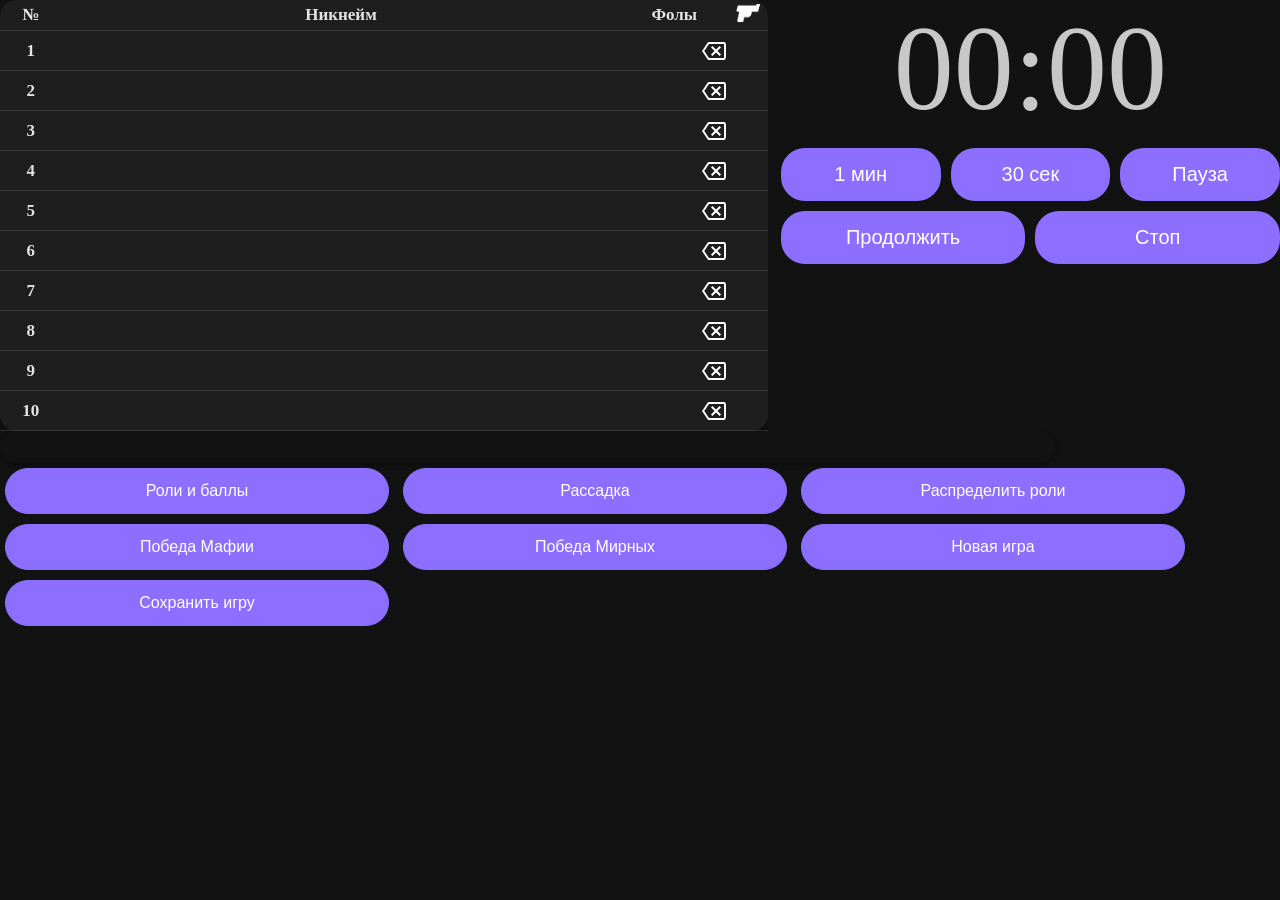
==== index.html @ db452f85 "Update index.html" ====
<!DOCTYPE html>
<html lang="ru">
<head>
	<meta charset="UTF-8">
	<meta name="viewport" content="width=device-width, initial-scale=1.0">
	<title>Mafia Game</title>
	<link rel="stylesheet" href="css/mafia.css">
	<link rel="stylesheet" href="css/styles.css">
	<script src="https://code.jquery.com/jquery-3.6.0.min.js"></script>
	<script src="js/jquery-ui.js"></script>
	<script src="js/drupal.js"></script>
	<script src="js/table.js"></script>
	<script src="js/players.js"></script>
	<script src="js/timer.js"></script>
	<script src="js/game.js"></script>
	<script src="js/body.js"></script>
	<link rel="manifest" href="/manifest.json">
	<meta http-equiv="Content-Type" content="text/html; charset=utf-8">
	<meta name="theme-color" content="#000000">
	<link rel="apple-touch-icon" href="/images/icon/apple-touch-icon.png">
	<link rel="android-chrome-192x192" href="/images/icon/android-chrome-192x192.png">
	<script src="https://telegram.org/js/telegram-web-app.js"></script>
	<script>
		$(document).ready(function() {
			const tg = window.Telegram.WebApp;
			if (tg) {
				tg.ready();
				tg.MainButton.text = "Начать игру";
				tg.MainButton.show();
				tg.MainButton.onClick(function() {
					alert('Telegram MainButton clicked!');
				});
			}
		});
	</script>
</head>
<body>
<div class="timer-container">
	<div id="timer-display" class="timer-display">00:00</div>
	<div class="timer-controls">
		<button class="material-button large-button" onclick="startTimer(60)">1 мин</button>
		<button class="material-button large-button" onclick="startTimer(30)">30 сек</button>
		<button class="material-button large-button" onclick="pauseTimer()">Пауза</button>
		<button class="material-button large-button" onclick="resumeTimer()">Продолжить</button>
		<button class="material-button large-button" onclick="stopTimer()">Стоп</button>
	</div>
</div>
<div class="main-game-table-wrapper table-wrapper">
</div>
<script>jQuery(function () {
	const nicknames = [
		"AMOR", "Asia", "Alien", "Alinellas", "Animag", "Bittir", "Black", "Black Jack", "DULASHA", "Dill",
		"Dizi", "Dushman", "EL", "Fox", "Gremlin", "Geralt", "Gestalter", "Hisoka", "Ivory", "Kai",
		"LIRICA", "Miamore", "Mulan", "Neo", "ProDoc", "Shinobi", "Soza", "Saul Goodman", "Scorpion",
		"TONI MONTANA", "Tam", "ZONDR", "evil", "finnick", "Йору", "Адвокат", "Альтман", "Альфа", "Асур",
		"Бес", "Биполярка", "Булочка", "Валькирия", "Великая", "228Данте69", "Даня", "Дита", "Добрый",
		"Дэва", "Ева", "Завклубом", "Зайка", "Зара", "Знаток", "Зёма", "Кари", "Кир", "Кира", "Кобра",
		"Кову", "Копибара", "Коссмос", "Красавчик", "Лазер", "Лестер", "Лимонная долька", "Белый склон",
		"Луи", "Мрак", "Маркетолог", "Марсело", "Мау", "Мафия", "Минахор", "Нафиля", "Окси", "Пантера",
		"Паранойя", "Подкова", "Подсолнух", "Психолог", "Рокфор", "Руди", "Скорпион", "Саид", "Саймон",
		"Салливан", "Сатору", "Светлячек", "Сирена", "Смурфик", "Статистика", "Темир", "Типсон",
		"Томас Шелби", "Учитель", "Феникс", "Физик", "Фил", "Хейтер", "Штиль", "Элис"
	];

	jQuery(".user_entity_acp").autocomplete({
		source: nicknames
	});
});</script>
<div class="vote-wrapper">
	<div class="vote-table-wrapper">
		<table class="vote-table" cellspacing="5">
			<tbody>
			<tr id="vt_0" class="voute_line" data-act="0" data-line="0">
				<td id="vv_0" class="voute_p" data-delta="0"></td>
				<td class="vote_butt" data-line="0" data-pos="0">1</td>
				<td class="vote_butt" data-line="0" data-pos="1">2</td>
				<td class="vote_butt" data-line="0" data-pos="2">3</td>
				<td class="vote_butt" data-line="0" data-pos="3">4</td>
				<td class="vote_butt" data-line="0" data-pos="4">5</td>
				<td class="vote_butt" data-line="0" data-pos="5">6+</td>
			</tr>
			<tr id="vt_1" class="voute_line" data-act="0" data-line="1">
				<td id="vv_1" class="voute_p" data-delta="1"></td>
				<td class="vote_butt" data-line="1" data-pos="0">1</td>
				<td class="vote_butt" data-line="1" data-pos="1">2</td>
				<td class="vote_butt" data-line="1" data-pos="2">3</td>
				<td class="vote_butt" data-line="1" data-pos="3">4</td>
				<td class="vote_butt" data-line="1" data-pos="4">5</td>
				<td class="vote_butt" data-line="1" data-pos="5">6+</td>
			</tr>
			<tr id="vt_2" class="voute_line" data-act="0" data-line="2">
				<td id="vv_2" class="voute_p" data-delta="2"></td>
				<td class="vote_butt" data-line="2" data-pos="0">1</td>
				<td class="vote_butt" data-line="2" data-pos="1">2</td>
				<td class="vote_butt" data-line="2" data-pos="2">3</td>
				<td class="vote_butt" data-line="2" data-pos="3">4</td>
				<td class="vote_butt" data-line="2" data-pos="4">5</td>
				<td class="vote_butt" data-line="2" data-pos="5">6+</td>
			</tr>
			<tr id="vt_3" class="voute_line" data-act="0" data-line="3">
				<td id="vv_3" class="voute_p" data-delta="3"></td>
				<td class="vote_butt" data-line="3" data-pos="0">1</td>
				<td class="vote_butt" data-line="3" data-pos="1">2</td>
				<td class="vote_butt" data-line="3" data-pos="2">3</td>
				<td class="vote_butt" data-line="3" data-pos="3">4</td>
				<td class="vote_butt" data-line="3" data-pos="4">5</td>
				<td class="vote_butt" data-line="3" data-pos="5">6+</td>
			</tr>
			<tr id="vt_4" class="voute_line" data-act="0" data-line="4">
				<td id="vv_4" class="voute_p" data-delta="4"></td>
				<td class="vote_butt" data-line="4" data-pos="0">1</td>
				<td class="vote_butt" data-line="4" data-pos="1">2</td>
				<td class="vote_butt" data-line="4" data-pos="2">3</td>
				<td class="vote_butt" data-line="4" data-pos="3">4</td>
				<td class="vote_butt" data-line="4" data-pos="4">5</td>
				<td class="vote_butt" data-line="4" data-pos="5">6+</td>
			</tr>
			<tr id="vt_5" class="voute_line" data-act="0" data-line="5">
				<td id="vv_5" class="voute_p" data-delta="5"></td>
				<td class="vote_butt" data-line="5" data-pos="0">1</td>
				<td class="vote_butt" data-line="5" data-pos="1">2</td>
				<td class="vote_butt" data-line="5" data-pos="2">3</td>
				<td class="vote_butt" data-line="5" data-pos="3">4</td>
				<td class="vote_butt" data-line="5" data-pos="4">5</td>
				<td class="vote_butt" data-line="5" data-pos="5">6+</td>
			</tr>
			<tr id="vt_6" class="voute_line" data-act="0" data-line="6">
				<td id="vv_6" class="voute_p" data-delta="6"></td>
				<td class="vote_butt" data-line="6" data-pos="0">1</td>
				<td class="vote_butt" data-line="6" data-pos="1">2</td>
				<td class="vote_butt" data-line="6" data-pos="2">3</td>
				<td class="vote_butt" data-line="6" data-pos="3">4</td>
				<td class="vote_butt" data-line="6" data-pos="4">5</td>
				<td class="vote_butt" data-line="6" data-pos="5">6+</td>
			</tr>
			<tr id="vt_7" class="voute_line" data-act="0" data-line="7">
				<td id="vv_7" class="voute_p" data-delta="7"></td>
				<td class="vote_butt" data-line="7" data-pos="0">1</td>
				<td class="vote_butt" data-line="7" data-pos="1">2</td>
				<td class="vote_butt" data-line="7" data-pos="2">3</td>
				<td class="vote_butt" data-line="7" data-pos="3">4</td>
				<td class="vote_butt" data-line="7" data-pos="4">5</td>
				<td class="vote_butt" data-line="7" data-pos="5">6+</td>
			</tr>
			<tr id="vt_8" class="voute_line" data-act="0" data-line="8">
				<td id="vv_8" class="voute_p" data-delta="8"></td>
				<td class="vote_butt" data-line="8" data-pos="0">1</td>
				<td class="vote_butt" data-line="8" data-pos="1">2</td>
				<td class="vote_butt" data-line="8" data-pos="2">3</td>
				<td class="vote_butt" data-line="8" data-pos="3">4</td>
				<td class="vote_butt" data-line="8" data-pos="4">5</td>
				<td class="vote_butt" data-line="8" data-pos="5">6+</td>
			</tr>
			<tr id="vt_9" class="voute_line" data-act="0" data-line="9">
				<td id="vv_9" class="voute_p" data-delta="9"></td>
				<td class="vote_butt" data-line="9" data-pos="0">1</td>
				<td class="vote_butt" data-line="9" data-pos="1">2</td>
				<td class="vote_butt" data-line="9" data-pos="2">3</td>
				<td class="vote_butt" data-line="9" data-pos="3">4</td>
				<td class="vote_butt" data-line="9" data-pos="4">5</td>
				<td class="vote_butt" data-line="9" data-pos="5">6+</td>
			</tr>
			<tr id="save_day">
				<td class="voute_line" colspan="7">Сохранить день</td>
			</tr>
			</tbody>
		</table>
	</div>
</div>
<div id="vote_res" data-line="0">
	<div id="vr_l0" data-day="0" style="display:none;" class="vote_day"></div>
</div>
<div class="menu-content" id="menuContent">
	<button class="menu-cont-button" id="settingsToggle">Роли и баллы</button>
	<button class="menu-cont-button" id="shuffleButton">Рассадка</button>
	<button class="menu-cont-button" id="distributeButton">Распределить роли</button>
	<button type="button" class="menu-cont-button" id="mafia">Победа Мафии</button>
	<button type="button" class="menu-cont-button" id="citizens">Победа Мирных</button>
	<button class="menu-cont-button" id="resetAllForms">Новая игра</button>
	<button class="menu-cont-button" id="saveGameButton">Сохранить игру</button>
</div>
<div id="selection-modal" class="modal">
	<div class="modal-content">
		<h2>Введите лучший ход</h2>
		<div class="player-buttons">
			<button class="player-button" data-player="1">1</button>
			<button class="player-button" data-player="2">2</button>
			<button class="player-button" data-player="3">3</button>
			<button class="player-button" data-player="4">4</button>
			<button class="player-button" data-player="5">5</button>
			<button class="player-button" data-player="6">6</button>
			<button class="player-button" data-player="7">7</button>
			<button class="player-button" data-player="8">8</button>
			<button class="player-button" data-player="9">9</button>
			<button class="player-button" data-player="10">10</button>
		</div>
		<button id="save-selection" class="settings-toggle-button">Принять ЛХ</button>
		<div class="error-message" style="display: none;">Нельзя выбрать более трех кандидатов!</div>
	</div>
</div>
<script>
	// Переменная для хранения победителя
	let winner = ''; // По умолчанию победитель не выбран

	// Обработчик для кнопки "Победа Мафии"
	document.getElementById('mafia').addEventListener('click', function() {
		winner = 'm'; // Устанавливаем победителя — мафия
	});

	// Обработчик для кнопки "Победа Мирных"
	document.getElementById('citizens').addEventListener('click', function() {
		winner = 'c'; // Устанавливаем победителя — мирные
	});

	// Обработчик для кнопки "Сохранить игру"
	document.getElementById('saveGameButton').addEventListener('click', function() {
		// Создаем контейнер для вывода результатов
		const resultContainer = document.createElement('div');
		resultContainer.id = 'gameResult';
		resultContainer.style.marginTop = '20px';
		resultContainer.style.padding = '10px';
		resultContainer.style.backgroundColor = 'rgba(249,249,249,0)';
		resultContainer.style.border = '1px solid #ccc';

		// Заголовок результата
		const resultHeader = document.createElement('h3');
		resultHeader.textContent = 'Результат игры:';
		resultContainer.appendChild(resultHeader);

		// Получаем никнейм пользователя, запустившего приложение
		const tg = window.Telegram.WebApp;
		const userNickname = tg.initDataUnsafe.user?.username || 'Неизвестный пользователь';

		// Получаем текущую дату и время
		const now = new Date();
		const day = now.getDate(); // День
		const month = now.toLocaleString('ru-RU', { month: 'long' }); // Месяц буквами
		const year = now.getFullYear(); // Год
		const hours = String(now.getHours()).padStart(2, '0'); // Часы
		const minutes = String(now.getMinutes()).padStart(2, '0'); // Минуты

		// Форматируем дату и время
		const formattedDateTime = `${day} ${month} ${year}, ${hours}:${minutes}`;

		// Собираем данные по каждому игроку
		let resultText = `Результат игры:\nСудья: @${userNickname}\nДата: ${formattedDateTime}\n\n`;
		for (let i = 0; i < 10; i++) {
			// Получаем никнейм
			const nicknameElement = document.querySelector(`.nick_acpl[data-delta="${i}"]`);
			const nickname = nicknameElement ? nicknameElement.value : 'Нет данных';

			// Получаем роль и форматируем её
			const roleElement = document.getElementById(`role_view_${i}`);
			let role = roleElement ? roleElement.innerHTML.trim() : 'Нет данных';
			role = role.replace(/М/g, 'Мафия')      // Заменяем М на Мафия
					.replace(/Д/g, 'Дон')         // Заменяем Д на Дон
					.replace(/Ш/g, 'Шериф')      // Заменяем Ш на Шериф
					.replace(/К/g, 'Мирный'); // Заменяем К на Мирный

			// Получаем лучший ход (если есть)
			const bestMoveElement = document.getElementById(`best_move_${i}`);
			let bestMove = '';
			if (bestMoveElement && bestMoveElement.value) {
				const bestMovePlayers = bestMoveElement.value.split(',').map(Number); // Номера игроков в ЛХ
				const mafiaCount = bestMovePlayers.filter(player => {
					const playerRoleElement = document.getElementById(`role_view_${player - 1}`);
					const playerRole = playerRoleElement ? playerRoleElement.innerHTML.trim() : '';
					return playerRole === 'М' || playerRole === 'Д'; // Проверяем, мафия или дон
				}).length;

				bestMove = ` (ЛХ: ${bestMoveElement.value} - ${mafiaCount})`; // Форматируем ЛХ
			}

			// Получаем основные баллы
			const pointsElement = document.getElementById(`points_${i}`);
			const points = pointsElement ? pointsElement.value : '0';

			// Получаем дополнительные баллы
			const addPointsElement = document.getElementById(`add_points_${i}`);
			const addPoints = addPointsElement ? addPointsElement.value : '0';

			// Рассчитываем итоговый балл
			const total = (parseFloat(points) + parseFloat(addPoints)).toFixed(2);

			// Формируем строку с результатом в новом формате
			resultText += `${i + 1}. ${nickname} - ${role}${bestMove} | ${points} + ${addPoints} = ${total}\n`;
		}

		// Добавляем информацию о победителе
		if (winner === 'm') {
			resultText += '\nПобедила Мафия!';
		} else if (winner === 'c') {
			resultText += '\nПобедили Мирные!';
		} else {
			resultText += '\nПобедитель не выбран!';
		}

		// Отправка результата в Telegram
		if (tg) {
			const chatId = tg.initDataUnsafe.user?.id; // Получаем chat_id пользователя
			if (chatId) {
				const botToken = '7656955712:AAHqAzwzatfGif1fL7tNcTvYpfGsDKeE_nE';
				const apiUrl = `https://api.telegram.org/bot${botToken}/sendMessage`;

				fetch(apiUrl, {
					method: 'POST',
					headers: {
						'Content-Type': 'application/json',
					},
					body: JSON.stringify({
						chat_id: chatId,
						text: resultText,
					}),
				})
						.then(response => response.json())
						.then(data => {
							console.log('Сообщение отправлено:', data);
						})
						.catch(error => {
							console.error('Ошибка при отправке сообщения:', error);
						});
			} else {
				console.error('chat_id не найден');
			}
		}

		// Удаляем старый результат, если он есть
		const oldResult = document.getElementById('gameResult');
		if (oldResult) {
			oldResult.remove();
		}

		// Добавляем результат на страницу
		document.body.appendChild(resultContainer);
	});
</script>
</body>
</html>
---- css/mafia.css ----
:root {
    --md-primary: rgba(74, 30, 172, 0.7); /* Основной фиолетовый */
    --md-primary-variant: rgba(108, 71, 251, 0.7); /* Темно-фиолетовый */
    --md-secondary: #6200EA; /* Вторичный фиолетовый */
    --md-background: #121212; /* Темный фон */
    --md-surface: #1E1E1E; /* Поверхность */
    --md-surface-2: #232323; /* Поверхность второго уровня */
    --md-error: #CF6679;
    --md-text-primary: rgba(228, 228, 228, 0.87);
    --md-text-secondary: rgba(255,255,255,0.60);
    --md-elevation-1: 0 2px 4px rgba(0,0,0,0.4);
    --md-elevation-2: 0 4px 8px rgba(0,0,0,0.4);
    --md-radius: 16px;
    --md-transition: all 0.2s ease;
}

body {
    font-family: "Inter";
    background: var(--md-background);
    color: var(--md-text-primary);
    margin: 0;
    padding: 0;
    width: 100vw;
    overflow-x: hidden;
}

.miss_clik {
    width: 27px;
    height: 22px;
    background: url(../images/gun-miss.png);
    cursor: pointer;
    border-radius: var(--md-radius);
    transition: background 0.3s ease, transform 0.3s ease;
}

.miss_clik:hover {
    transform: scale(1.1);
}

#miss-table {
    border: none;
    border-collapse: separate;
    width: 100%;
}

#miss-table tbody {
    border: none;
}

#miss-table td {
    width: 20px;
    height: 24px;
    margin: 5px;
    border: 1px solid var(--md-primary); /* Фиолетовая граница */
    border-radius: var(--md-radius);
}

#miss-table #miss-button {
    width: 29px;
    background: url(../images/gun-miss.png);
    background-position: -27px 0;
    background-repeat: no-repeat;
    cursor: pointer;
    border-radius: var(--md-radius);
    transition: background 0.3s ease, transform 0.3s ease;
}

#miss-table #miss-button:hover {
    transform: scale(1.1);
}

.miss_clik.miss_0 {
    background-position: 0 0;
}

.miss_clik.miss_1 {
    background-position: 27px 0;
}

.tr_seats {
    max-width: 300px;
}

.tr_seats td {
    border: 1px solid var(--md-primary); /* Фиолетовая граница */
    border-radius: var(--md-radius);
    padding: 8px;
}

#rate_table {
    width: 95%;
}

#rate_table td {
    border: 1px solid var(--md-primary); /* Фиолетовая граница */
    border-radius: var(--md-radius);
    padding: 8px;
}

.settings-toggle {
    cursor: pointer;
    padding: 8px 16px;
    background: var(--md-surface);
    color: var(--md-text-primary);
    border-radius: var(--md-radius);
    transition: var(--md-transition);
    text-align: center;
    display: inline-block;
}

.settings-toggle:hover {
    background: var(--md-primary-variant);
}

#winner {
    width: 150px;
}

#winner td {
    text-align: center;
    cursor: pointer;
    border-radius: var(--md-radius);
    transition: background 0.3s ease, color 0.3s ease;
}

#winner td:hover {
    background-color: var(--md-primary-variant); /* Фиолетовый фон при наведении */
    color: var(--md-text-primary);
}

.vote_st {
    background-color: #d1d1d1;
    color: #ff0000 !important; /* Фиолетовый цвет текста */
    text-size-adjust: 20px;
}

.win_team {
    background-color: var(--md-primary) !important; /* Фиолетовый фон */
    color: #fff !important;
}

.vote_nd {
    background-color: var (--md-primary); /* Фиолетовый фон */
    color: #fff;
}

.voute_p {
    width: 10%;
    font-size: 22px;
    text-align: center; /* Центрирование текста */
    font-weight: bold;
}

.voute_line:hover {
    background-color: var(--md-primary-variant); /* Фиолетовый фон при наведении */
}

.vote-table-mirror td {
    display: none;
}

.vote-table tr {
    display: none;
}

.hs {
    display: none;
}

.settings-toggle-button {
    position: static;
    margin: 8px;
    background: var(--md-primary);
    color: var(--md-text-primary);
    border: none;
    border-radius: var(--md-radius);
    padding: 8px 16px;
    cursor: pointer;
    transition: var(--md-transition);
}

.settings-toggle-button:hover {
    background: var(--md-primary-variant);
}

.target {
    cursor: pointer;
    transition: transform 0.3s ease;
}

.target:hover {
    transform: scale(1.1);
}

.tmp {
    color: #fff;
}

.add_tag {
    background-color: rgba(204, 204, 204, 0);
}

.callc_pick {
    cursor: pointer;
}

.calc_butt {
    border: 0 !important;
    background-color: rgba(0,0,0,0) !important;
    width: 100% !important;
}

.switch {
    width: 100px;
    display: inline-table;
}

.switch td {
    width: 50%;
}

.tar_sel {
    background-color: var(--md-primary); /* Фиолетовый фон */
    color: var(--md-text-primary);
    border-radius: var(--md-radius);
    transition: background 0.3s ease, color 0.3s ease;
}

.buttons {
    width: 35px;
}

.bm_selected {
    background-color: var(--md-primary) !important; /* Фиолетовый фон */
    color: #fff !important;
}

.all_show, .all_hide {
    width: 15px;
    cursor: pointer;
    transition: background 0.3s ease, transform 0.3s ease;
}

.all_show:hover, .all_hide:hover {
    transform: scale(1.1);
}

.all_bm_buttons {
    width: 9.6%;
    border-right: 1px solid var(--md-primary); /* Фиолетовая граница */
    display: none;
}

.all_bm_actions {
    display: none;
}

.fk_pick, .fall_click, .role {
    cursor: pointer;
    transition: background 0.3s ease, transform 0.3s ease;
}

.fk_pick:hover, .fall_click:hover, .remove_click:hover, .role:hover {
    transform: scale(1.1);
}

.remove_click {
    width: 25px;
    background: url(../images/backspace.svg);
    background-repeat: no-repeat;
    background-position: center;
    cursor: pointer;
    border-radius: var(--md-radius);
    transition: background 0.3s ease, transform 0.3s ease;
}

#point_settings * {
    margin: 0;
    padding: 0;
}

#point_settings input {
    width: 100%;
    text-align: center;
    border: 0;
}

#point_settings td {
    text-align: center;
    border: 1px solid var(--md-primary); /* Фиолетовая граница */
    border-radius: var (--md-radius);
}

#game_settings {
    width: 100%;
    height: 200px;
}

.main-game-table-wrapper {
    width: 50%;
    float: left;
}

#game_settings * {
    margin: 0;
    padding: 0;
    font-size: 17px;
    color: #e4e4e4;
    font-weight: bold;
}

#game_settings input {
    width: 100%;
    text-align: left;
    border: 0 !important;
    background-color: rgba(0,0,0,0) !important;
    font-weight: lighter;
    color: gray;
}

#game_settings .selected {
    font-weight: bolder;
    color: #e1e1e1;
}

#game_settings td {
    text-align: center;
    height: 30px;
}

#save_day {
    cursor: pointer;
}

.border_1 {
    border: 1px solid var(--md-primary); /* Фиолетовая граница */
    border-radius: var (--md-radius);
}

.border_0 {
    border: 0 !important;
}

.falls_widget, .bm_nick {
    width: 100%;
    height: 100%;
    padding: 0;
    margin: 0;
    border: 0 !important;
}

.falls_widget tbody, .bm_nick tbody, .all_nicks {
    border: 0 !important;
}

.nick-container {
    position: relative;
    width: 100%;
}

.bm_nick tbody td {
    border-top: 0 !important;
    border-bottom: 0 !important;
    border-left: 0 !important;
}

.falls_widget td {
    padding: 0;
    margin: 0;
    border-width: 0;
}

.fall_0, .fall_1, .fall_2, .fall_3, .fall_4 {
    height: 20px;
    display: flex;
    align-items: center;
    justify-content: center;
    color: var(--md-text-primary);
    font-weight: bold;
    border-radius: var(--md-radius);
}

.fall_0 {
    visibility: hidden; /* Текст скрыт, но место остается */
}

.fall_3, .fall_4 {
    color: red; /* Красный цвет */
    font-weight: bold; /* Жирный текст */
    transition: color 0.3s ease; /* Плавное изменение цвета */
}

.fall_4::after {
    color: red; /* Красный цвет для символа */
    margin-left: 5px; /* Отступ от текста */
}

.fall_active {
    background-color: rgba(87, 48, 168, 0.7) !important;
}

.active_line:hover {
    background-color: #252525;
}

.bp_select {
    pointer-events: none; /* Запрещает взаимодействие */
    user-select: none; /* Запрещает выделение текста */
    background-color: var(--md-surface-2) !important; /* Визуально показывает что поле нередактируемо */
}

.role {
    width: 100%;
    height: 100%;
    padding-top: 8px !important;
    border-radius: var(--md-radius);
    transition: background 0.3s ease, transform 0.3s ease;
}

.role:hover {
    transform: scale(1.1);
}

#vote_res {
    width: 80%;
    height: auto;
    display: flex;
    justify-content: center;
    align-items: center;
    text-align: center;
    color: #ffffff; /* Белый цвет текста */
    padding: 16px;
    border-radius: var(--md-radius); /* Скругленные углы */
    box-shadow: var(--md-elevation-1); /* Легкая тень для глубины */
    font-size: 1rem;
    transition: background 0.3s ease, color 0.3s ease;
}

.vote_day {
    display: flex;
    justify-content: center;
    align-items: center;
    margin: 3px;
    width: 40px;
    height: 40px;
    position: relative;
    background: var(--md-primary); /* Фиолетовый фоновый цвет */
    border-radius: var(--md-radius); /* Скругленные углы */
    font-size: 20px;
    color: #ffffff; /* Белый цвет текста */
    font-family: "PTSans-Bold";
    cursor: pointer;
    transition: background 0.3s ease, color 0.3s ease;
}

.vote_day p {
    display: flex;
    justify-content: center;
    align-items: center;
    text-align: center;
    color: #ffffff; /* Белый цвет текста */
    font-weight: bold;
    font-size: 20px;
    padding: 20px;
    background: var(--md-primary); /* Фиолетовый фоновый цвет */
    border-radius: 30%;
    box-shadow: var(--md-elevation-1); /* Легкая тень для глубины */
    transition: background 0.3s ease, color 0.3s ease;
}

.vote_day p:hover {
    background: var(--md-primary-variant); /* Темный фиолетовый фон при наведении */
    color: #ffffff; /* Белый цвет текста при наведении */
}

.helper {
    text-align: left;
    color: #ffffff; /* Белый цвет текста */
    padding: 16px;
    position: absolute;
    background-color: var(--md-primary-variant); /* Темно-фиолетовый фоновый цвет */
    border-radius: var(--md-radius);
    width: 150px;
    margin-left: -10px;
    margin-top: 5px;
    top: 50%;
    left: 50%;
    visibility: hidden;
    opacity: 0;
    z-index: 50;
    box-shadow: var(--md-elevation-1); /* Легкая тень для глубины */
    transition: opacity 1.5s ease, top 1s ease, background 0.3s ease, color 0.3s ease;
}

.to_vote {
    cursor: pointer;
}

.vote_day:hover .helper {
    visibility: visible;
    opacity: 1;
    top: 100%;
}

.vote_day:hover .helper:hover {
    background: var(--md-primary); /* Фиолетовый фон при наведении */
    color: #ffffff; /* Белый цвет текста при наведении */
}

.adv-top {
    text-align: center;
    margin-bottom: 20px;
}

/* Адаптивность */
@media (max-width: 768px) {
    #game_settings td {
        padding: 8px 4px;
    }

    .vote_butt {
        padding: 4px 8px;
        font-size: 14px;
    }

    .falls_widget, .bm_nick {
        max-width: 100%;
    }

    .vote_day {
        width: 30px;
        height: 30px;
        font-size: 16px;
    }

    .vote_day p {
        font-size: 16px;
        padding: 20px;
    }

    .helper {
        width: 200px;
        font-size: 20px;
    }
}

@media (max-width: 480px) {
    .timer-container {
        width: 100%;
        float: none;
        margin: 0 auto;
        padding: 0;
        order: -1; /* Move the timer above the table */
    }

    .timer-display {
        font-size: 150px; /* Adjust the size for mobile */
        margin-bottom: 10px;
    }

    .falls_widget, .bm_nick {
        padding: 0;
        margin: 0;
    }

    .vote_day {
        width: 25px;
        height: 25px;
        font-size: 14px;
    }

    .vote_day p {
        font-size: 14px;
        padding: 20px;
    }

    .helper {
        width: 200px;
        font-size: 20px;
        padding: 4px;
        margin-top: 3px;
    }
}

.vote {
    text-align: center; /* Центрирование текста */
    display: flex; /* Используем flexbox для центрирования по вертикали и горизонтали */
    justify-content: center; /* Центрирование по горизонтали */
    align-items: center; /* Центрирование по вертикали */
    height: 100%; /* Занимать всю высоту родительского элемента */
}

.bm_pick {
    position: relative;
    cursor: pointer;
    transition: var (--md-transition);
    background: var(--md-surface);
    border-radius: var(--md-radius);
    padding: 8px;
    box-shadow: var(--md-elevation-1);
    color: var(--md-text-primary);
    display: none;
}

.bm_pick.show {
    display: block;
    position: absolute;
    z-index: 100;
    top: 100%;
    left: 0;
    background: var(--md-surface-2);
    box-shadow: var(--md-elevation-2);
    display: table-cell;
}

.all_nicks {
    display: table-cell !important; /* Всегда показываем поле с никнеймом */
}

.bm_pick:hover {
    background: var(--md-primary-variant);
    transform: scale(1.05);
}

.bm_selected {
    background: var(--md-primary) !important;
    color: var(--md-text-primary) !important;
}

.bm_nick input {
    background: var(--md-surface);
    color: var(--md-text-primary);
    border: 1px solid var(--md-primary);
    border-radius: var(--md-radius);
    padding: 8px 12px;
    transition: var(--md-transition);
}

.bm_nick input:focus {
    border-color: var(--md-primary-variant);
    background: var(--md-surface-2);
    outline: none;
}

.bm_nick input:hover {
    border-color: var(--md-primary-variant);
}

.settings-toggle {
    position: fixed;
    bottom: 20px;
    left: 50%;
    transform: translateX(-50%);
    z-index: 1000;
}

.modal {
    display: none;
    position: fixed;
    top: 50%;
    left: 50%;
    transform: translate(-50%, -50%);
    z-index: 1000;
    background: var(--md-surface);
    border-radius: var(--md-radius);
    box-shadow: var(--md-elevation-2);
    padding: 16px;
    width: 90%;
    max-width: 500px;
}

.modal-content {
    display: flex;
    flex-direction: column;
    gap: 16px;
}

.player-buttons {
    display: flex;
    flex-wrap: wrap;
    gap: 8px;
    justify-content: center;
}

.player-button {
    background: var(--md-primary);
    color: var(--md-text-primary);
    border: none;
    border-radius: var(--md-radius);
    padding: 16px;
    font-size: 16px;
    cursor: pointer;
    transition: background 0.3s ease, transform 0.3s ease;
}

.player-button.selected {
    background: var(--md-primary-variant);
}

.player-button:hover {
    transform: scale(1.1);
}

.settings-toggle-button {
    position: static;
    margin: 8px;
    background: var(--md-primary);
    color: var(--md-text-primary);
    border: none;
    border-radius: var(--md-radius);
    padding: 8px 16px;
    cursor: pointer;
    transition: var(--md-transition);
    text-align: center;
    display: inline-block;
}

.settings-toggle-button:hover {
    background: var(--md-primary-variant);


    .burger-menu-button {
        position: fixed;
        bottom: 20px;
        right: 20px;
        padding: 10px 20px;
        background-color: var(--md-primary);
        color: var(--md-text-primary);
        border: none;
        border-radius: var(--md-radius);
        cursor: pointer;
        font-size: 16px;
        z-index: 1000;
        box-shadow: var(--md-elevation-2);
        transition: var(--md-transition);
    }

    .burger-menu-button:hover {
        background-color: var(--md-primary-variant);
    }

    .modal {
        position: fixed;
        top: 0;
        left: 0;
        width: 100%;
        height: 100%;
        display: flex;
        justify-content: center;
        align-items: center;
        background: var(--md-modal-background);
        backdrop-filter: blur(var(--md-blur));
        opacity: 0;
        visibility: hidden;
        transition: opacity 0.3s ease, visibility 0.3s ease;
        z-index: 2000;
    }

    .modal.show {
        opacity: 1;
        visibility: visible;
    }

    .modal-content {
        background: var(--md-surface);
        border-radius: var(--md-radius);
        box-shadow: var(--md-elevation-2);
        padding: 20px;
        width: 90%;
        max-width: 400px;
        text-align: center;
    }

    .menu-cont-button {
        display: block;
        margin: 10px 0;
        padding: 10px;
        background-color: var(--md-primary);
        color: var(--md-text-primary);
        border: none;
        border-radius: var(--md-radius);
        cursor: pointer;
        transition: var(--md-transition);
    }

    .menu-cont-button:hover {
        background-color: var(--md-primary-variant);
    }
---- css/styles.css ----
:root {
    --md-primary: rgb(141, 111, 255);
    --md-primary-variant: rgba(101, 72, 216, 0.88);
    --md-secondary: #6200EA;
    --md-background: #121212;
    --md-surface: #1E1E1E;
    --md-surface-2: #232323;
    --md-error: #CF6679;
    --md-text-primary: rgba(228, 228, 228, 0.87);
    --md-text-secondary: rgba(255,255,255,0.60);
    --md-elevation-1: 0 2px 4px rgba(0,0,0,0.4);
    --md-elevation-2: 0 4px 8px rgba(0,0,0,0.4);
    --md-radius: 16px;
    --md-transition: all 0.2s ease;
}

body {
    font-family: "Inter";
    background: var(--md-background);
    color: var(--md-text-primary);
    margin: 0;
    padding: 0;
    width: 100vw;
    overflow-x: hidden;
}

.main-game-top-info {
    background: var(--md-surface);
    border-radius: var(--md-radius);
    box-shadow: var(--md-elevation-1);
    padding: 16px;
    margin-bottom: 24px;
}

.timer {
    background: var(--md-primary-variant);
    color: var(--md-text-primary);
    padding: 1px;
    border-radius: var(--md-radius);
    display: inline-flex;
    align-items: center;
    gap: 12px;
    box-shadow: 0 4px 8px rgba(0, 0, 0, 0.1);
    font-size: 1.65rem;
    font-weight: 400;
    transition: box-shadow 0.3s ease, transform 0.3s ease;
}

.timer:hover {
    box-shadow: 0 8px 16px rgba(0, 0, 0, 0.2);
    transform: translateY(-4px);
}

.timer .stop {
    cursor: pointer;
    opacity: 1;
    transition: opacity 0.3s ease, color 0.3s ease;
    color: var(--md-text-secondary);
}

.timer .stop:hover {
    opacity: 0.8;
    color: var(--md-text-primary);
}

.radio-wrapper {
    display: flex;
    flex-direction: column;
    gap: 24px;
    margin-top: 16px;
    justify-content: center;
    align-items: center;
}

.radio-wrapper input[type="radio"] {
    display: none;
}

.radio-wrapper label {
    padding: 12px 20px;
    background-color: var(--md-primary);
    color: white;
    border: none;
    border-radius: 24px;
    cursor: pointer;
    transition: background-color 0.3s;
    width: 100%;
    text-align: center;
    border: 1px solid var(--md-primary);
}

.radio-wrapper label:hover {
    background-color: var(--md-primary-variant);
}

.radio-wrapper input[type="radio"]:checked + label {
    background-color: var(--md-primary-variant);
    color: white;
}

.table-wrapper {
    width: 100%;
    overflow-x: hidden;
}

.main-game-table {
    background: var(--md-surface);
    border-radius: var(--md-radius);
    border-collapse: separate;
    border-spacing: 0;
    width: 100%;
    box-shadow: var(--md-elevation-1);
}

.col1 { width: 10%; }
.col2 { width: auto; }
.col3 { width: 10%; }
.col4 { width: 10%; }
.col5 { width: 10%; }
.col6 { width: 10%; }
.col7 { width: 10%; }
.col8 { width: 10%; }

.main-game-table th,
.main-game-table td {
    padding: 12px;
    border-bottom: 1px solid rgba(255,255,255,0.12);
    color: var(--md-text-primary);
}

.vote_butt {
    background: #8d6fff;
    border: none;
    border-radius: 24px;
    padding: 14px 20px;
    cursor: pointer;
    transition: background 0.3s ease, color 0.3s ease;
    color: var(--md-primary);
    border: 1px solid var(--md-primary);
    font-size: 28px;
    text-align: center;
}

.vote_butt:hover {
    background: var(--md-primary);
    color: var(--md-text-primary);
}

input[type="text"] {
    border: none;
    border-bottom: 2px solid rgba(255, 255, 255, 0.42);
    padding: 8px 0;
    width: 100%;
    transition: border-bottom-color 0.3s ease;
    background: transparent;
    color: var(--md-text-primary);
}

input[type="text"]:focus {
    border-bottom-color: var(--md-primary);
    outline: none;
}

.vote-table {
    background: var(--md-primary-variant);
    border-radius: 10px
    margin-top: 24px;
    box-shadow: var(--md-elevation-1);
    width: 60%;
}

@media (max-width: 768px) {
    .vote-wrapper {
        width: 100%;
        overflow-x: hidden;
        border-radius: 10px;
    }

    .vote-table {
        width: 100%;
        min-width: 300px;
        border-radius: 10px;
    }

    .vote-table td {
        padding: 8px 4px;
        border-radius: 10px;
    }
}

.vote-table td {
    padding: 1px;
    color: var(--md-text-primary);
    border-radius: 10px;
}

#save_day td {
    background: var(--md-primary);
    color: var(--md-text-primary);
    text-align: center;
    padding: 12px;
    border-radius: var(--md-radius);
    cursor: pointer;
    transition: background 0.3s ease;
}

#save_day td:hover {
    background: var(--md-primary-variant);
}

.role {
    padding: 8px 16px;
    border-radius: 12px;
    text-align: center;
    background: rgba(255,255,255,0.08);
    color: var(--md-text-primary);
}

@media (max-width: 768px) {
    .main-game-table {
        font-size: 14px;
    }

    .vote_butt {
        padding: 12px 18px;
        font-size: 16px;
        text-align: center;
    }
}

.timer-container {
    width: 100%;
    text-align: center;
    background-color: rgba(255, 255, 255, 0);
}

@media (min-width: 769px) {
    .timer-container {
        float: right;
        text-align: center;
        width: 39%;
    }

    .timer-controls {
        justify-content: flex-end;
    }
}

@media (max-width: 768px) {
    .timer-container {
        width: 100%;
        margin: 0 auto;
        padding: 0;
    }

    .timer-controls {
        justify-content: center;
    }
}

.timer-display {
    font-size: 120px;
    margin-bottom: 10px;
}

.timer-controls {
    display: flex;
    flex-wrap: wrap;
    justify-content: center;
    width: 100%;
    gap: 10px;
}

.col1 { width: 8%; }
.col2 { width: auto; }
.col3 { width: 14%; }
.col4 { width: 5%; }
.col5 { width: 5%; }
.col6 { width: 5%; }
.col7 { width: 5%; }
.col8 { width: 5%; }

@media (max-width: 768px) {
    .main-game-table-wrapper {
        width: 100%;
        float: none;
    }
    .timer-container {
        width: 100%;
        float: none;
        margin: 0 auto;
        padding: 1px;
    }
    .timer-display {
        font-size: 150px;
    }
}

.material-button {
    background-color: var(--md-primary);
    color: white;
    border: none;
    border-radius: 24px;
    padding: 15px 25px;
    font-size: 20px;
    cursor: pointer;
    transition: background-color 0.3s;
    flex: 1 1 25%;
}

.material-button:hover {
    background-color: var(--md-primary-variant);
}

.material-button:disabled {
    background-color: var(--md-primary);
    opacity: 0.5;
    cursor: not-allowed;
}

.timer-display.warning {
    animation: blink 1s step-end infinite;
    color: red;
}

.timer-display.expired {
    color: red;
}

@keyframes blink {
    50% {
        opacity: 0;
    }
}

@media (max-width: 600px) {
    .timer-display {
        font-size: 70px;
    }

    .material-button {
        padding: 15px 25px;
        font-size: 18px;
    }
}

.menu-cont-button {
    background-color: var(--md-primary);
    color: white;
    border: none;
    border-radius: 24px;
    padding: 10px 20px;
    font-size: 16px;
    cursor: pointer;
    transition: background-color 0.3s;
    width: 30%;
    height: 10%;
    text-align: center;
    border: 1px solid var(--md-primary);
    display: inline-block;
    line-height: 24px;
    margin: 5px;
    white-space: nowrap;
    overflow: hidden;
    text-overflow: ellipsis;
}

.menu-cont-button:hover {
    background-color: var(--md-primary-variant);
}

.reset-button {
    background-color: var(--md-primary);
    color: white;
    border: none;
    border-radius: 24px;
    padding: 10px 20px;
    font-size: 16px;
    cursor: pointer;
    transition: background-color 0.3s;
    width: 100px;
    height: 30px;
    text-align: center;
    border: 1px solid var(--md-primary);
    display: inline-block;
    line-height: 24px;
    margin: 5px;
    white-space: nowrap;
    overflow: hidden;
    text-overflow: ellipsis;
}

.reset-button:hover {
    background-color: #cc0000;
}

@media (max-width: 768px) {
    .main-game-table {
        font-size: 14px;
        width: 100%;
        overflow-x: hidden;
    }

    .menu-cont-button {
        width: 100%;
        margin: 5px 0;
    }

    .vote-wrapper {
        overflow-x: hidden;
    }

    .timer-display {
        font-size: 130px;
    }
}

@media (max-width: 480px) {
    body {
        padding: 0;
    }

    .main-game-table td {
        padding: 8px 4px;
        text-align: center;
    }

    .menu-cont-button {
        width: 100%;
        height: 40px;
        font-size: 14px;
        line-height: 20px;
    }

    .vote-table td {
        padding: 8px;
    }

    .voute_p {
        font-size: 18px;
    }
}

.vote {
    display: flex;
    justify-content: center;
    align-items: center;
    height: 100%;
}

.bm_pick {
    position: relative;
    cursor: pointer;
    transition: var(--md-transition);
    background: var(--md-surface);
    border-radius: var(--md-radius);
    padding: 8px;
    box-shadow: var(--md-elevation-1);
    color: var(--md-text-primary);
    display: none;
}

.bm_pick.show {
    display: block;
    position: absolute;
    z-index: 100;
    top: 100%;
    left: 0;
    background: var(--md-surface-2);
    box-shadow: var(--md-elevation-2);
    display: table-cell;
}

.all_nicks {
    display: table-cell !important;
}

.bm_pick:hover {
    background: var(--md-primary-variant);
    transform: scale(1.05);
}

.bm_selected {
    background: var(--md-primary) !important;
    color: var(--md-text-primary) !important;
}

.bm_nick input {
    background: var(--md-surface);
    color: var(--md-text-primary);
    border: 1px solid var(--md-primary);
    border-radius: var(--md-radius);
    padding: 8px 12px;
    transition: var(--md-transition);
}

.bm_nick input:focus {
    border-color: var(--md-primary-variant);
    background: var(--md-surface-2);
    outline: none;
}

.bm_nick input:hover {
    border-color: var(--md-primary-variant);
}

.settings-toggle {
    position: fixed;
    bottom: 20px;
    left: 50%;
    transform: translateX(-50%);
    z-index: 1000;
}

.modal {
    display: none;
    position: fixed;
    bottom: 20px;
    left: 50%;
    transform: translateX(-50%);
    z-index: 1000;
    background: var(--md-surface);
    border-radius: var(--md-radius);
    box-shadow: var(--md-elevation-2);
    padding: 16px;
}

.modal-content {
    display: flex;
    flex-direction: column;
    gap: 8px;
}

.modal-buttons {
    display: flex;
    flex-wrap: wrap;
    gap: 8px;
    justify-content: center;
}

@media (max-width: 768px) {
    .modal {
        width: 90%;
    }

    .menu-cont-button {
        width: 100%;
    }
}

.settings-toggle-button {
    position: static;
    margin: 8px;
    background: var(--md-primary);
    color: var(--md-text-primary);
    border: none;
    border-radius: var(--md-radius);
    padding: 8px 16px;
    cursor: pointer;
    transition: var(--md-transition);
}

.settings-toggle-button:hover {
    background: var(--md-primary-variant);
}

.ui-helper-hidden-accessible {
    display: none !important;
}

@media (min-width: 769px) {
    .main-game-table-wrapper {
        width: 60%;
        float: left;
    }
}

.ui-menu.ui-widget.ui-widget-content.ui-autocomplete.ui-front {
    background: var(--md-surface);
    border: none;
    border-radius: var(--md-radius);
    box-shadow: var(--md-elevation-2);
    padding: 8px 0;
    max-height: 500px;
    overflow-y: auto;
    max-width: 150px;
    z-index: 1000;
}

.ui-menu .ui-menu-item {
    padding: 8px 16px;
    color: var(--md-text-primary);
    cursor: pointer;
    transition: var(--md-transition);
}

.ui-menu .ui-state-focus,
.ui-menu .ui-state-active {
    margin: 0;
    background: var(--md-primary);
    color: var(--md-text-primary);
    border: none;
}

.active_line.kill {
    background-color: rgba(141, 111, 255, 0.17);
}
.killed-player {
    background-color: rgba(147, 112, 219, 0.3); /* Нежно-фиолетовый цвет с прозрачностью */
}
.max-vote-highlight {
    background-color: rgba(141, 111, 255, 0.2); /* Нежно фиолетовый цвет */
}
.highlighted {
    background-color: rgba(147, 112, 219, 0.3); /* Нежно-фиолетовый цвет с прозрачностью */
}
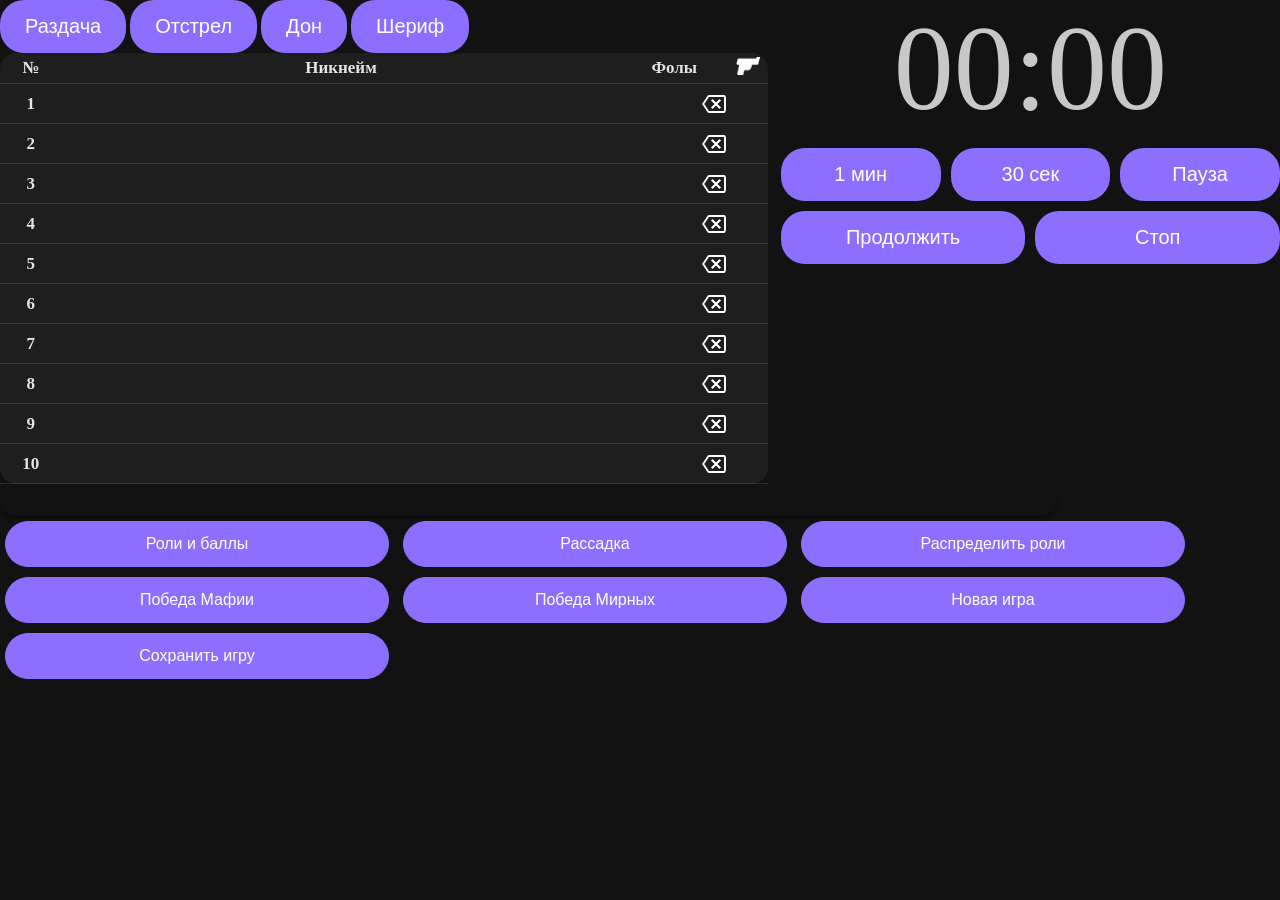
==== commit d1c7d001: "Update index.html" ====
--- a/index.html
+++ b/index.html
@@ -45,6 +45,12 @@
 		<button class="material-button large-button" onclick="stopTimer()">Стоп</button>
 	</div>
 </div>
+	<div class="audio-buttons">
+    <button class="material-button" onclick="playAudio('tts/distrebutephase.mp3')">Раздача</button>
+    <button class="material-button" onclick="playAudio('tts/killphase.mp3')">Отстрел</button>
+    <button class="material-button" onclick="playAudio('tts/donphase.mp3')">Дон</button>
+    <button class="material-button" onclick="playAudio('tts/sherphase.mp3')">Шериф</button>
+</div>
 <div class="main-game-table-wrapper table-wrapper">
 </div>
 <script>jQuery(function () {
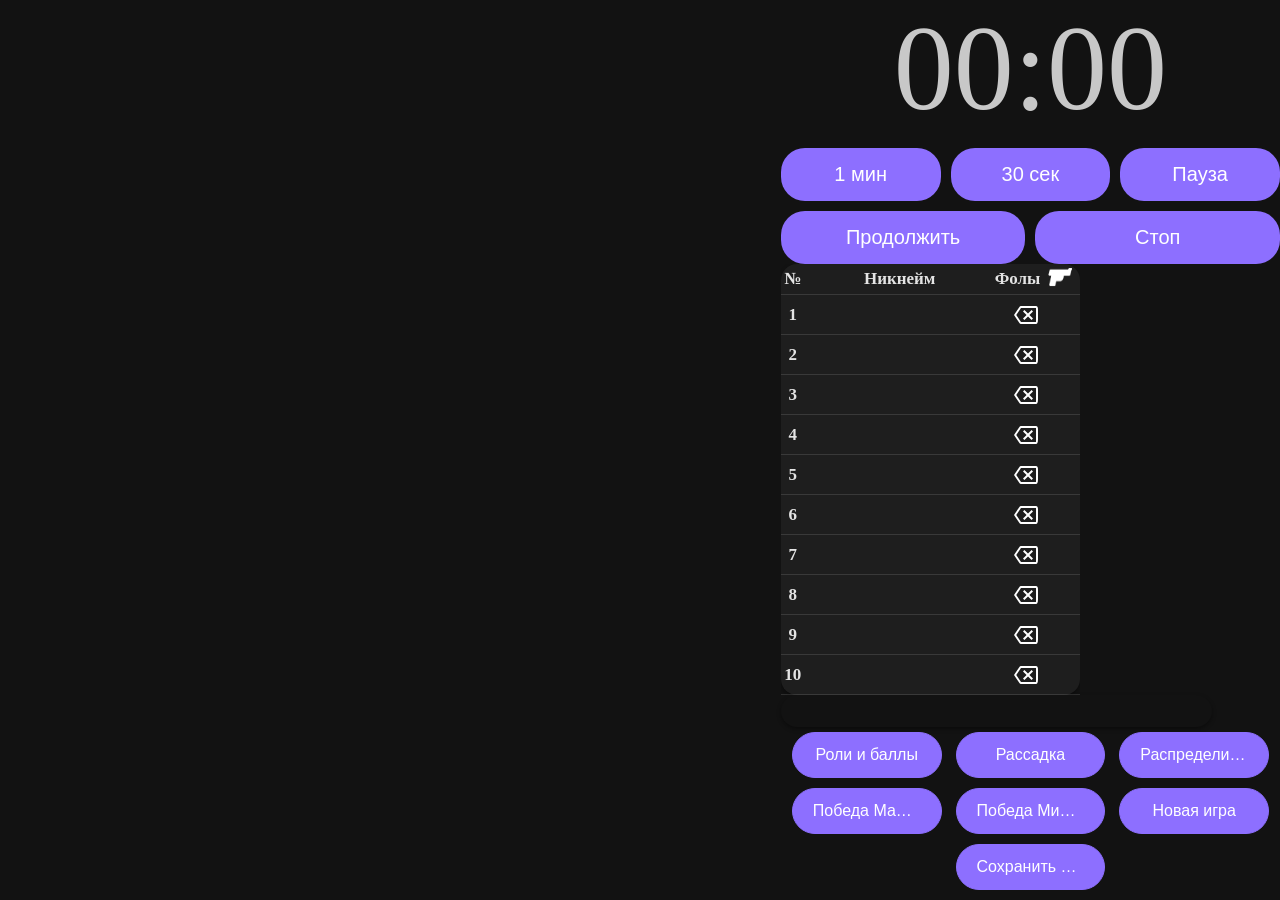
==== commit e0e47564: "Update index.html" ====
--- a/index.html
+++ b/index.html
@@ -44,13 +44,7 @@
 		<button class="material-button large-button" onclick="resumeTimer()">Продолжить</button>
 		<button class="material-button large-button" onclick="stopTimer()">Стоп</button>
 	</div>
-</div>
-	<div class="audio-buttons">
-    <button class="material-button" onclick="playAudio('tts/distrebutephase.mp3')">Раздача</button>
-    <button class="material-button" onclick="playAudio('tts/killphase.mp3')">Отстрел</button>
-    <button class="material-button" onclick="playAudio('tts/donphase.mp3')">Дон</button>
-    <button class="material-button" onclick="playAudio('tts/sherphase.mp3')">Шериф</button>
-</div>
+
 <div class="main-game-table-wrapper table-wrapper">
 </div>
 <script>jQuery(function () {
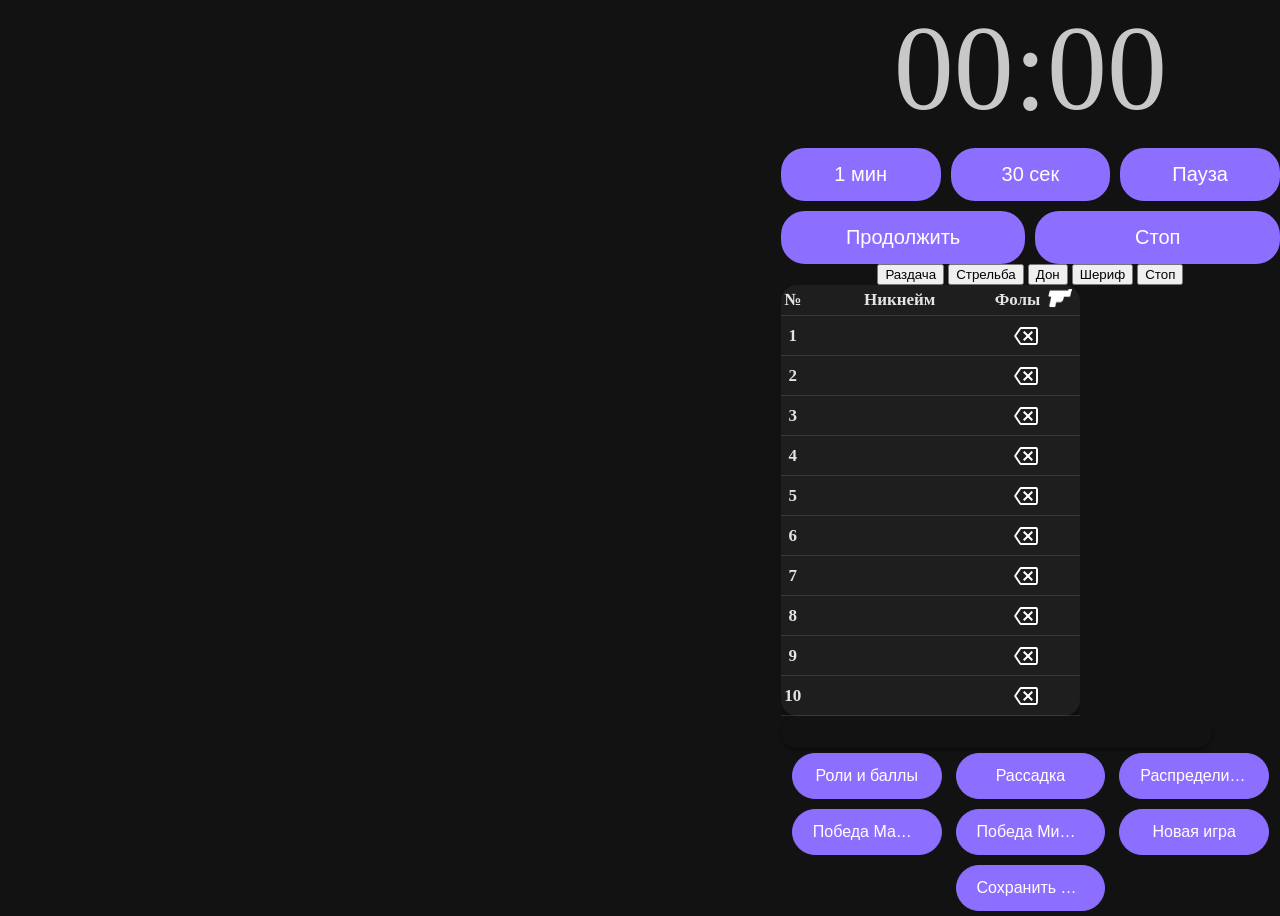
==== commit 28f4a55b: "Update index.html" ====
--- a/index.html
+++ b/index.html
@@ -33,6 +33,31 @@
 			}
 		});
 	</script>
+
+	<script>
+		// Переменная для хранения текущего аудио
+		let currentAudio = null;
+
+		// Функция для воспроизведения аудио
+		function playAudio(src) {
+			// Останавливаем текущее аудио, если оно воспроизводится
+			if (currentAudio) {
+				currentAudio.pause();
+				currentAudio.currentTime = 0;
+			}
+			// Создаем новый объект аудио и воспроизводим
+			currentAudio = new Audio(src);
+			currentAudio.play();
+		}
+
+		// Функция для остановки аудио
+		function stopAudio() {
+			if (currentAudio) {
+				currentAudio.pause();
+				currentAudio.currentTime = 0;
+			}
+		}
+	</script>
 </head>
 <body>
 <div class="timer-container">
@@ -43,6 +68,13 @@
 		<button class="material-button large-button" onclick="pauseTimer()">Пауза</button>
 		<button class="material-button large-button" onclick="resumeTimer()">Продолжить</button>
 		<button class="material-button large-button" onclick="stopTimer()">Стоп</button>
+	</div>
+	<div class="audio-controls">
+		<button class="audio-button" onclick="playAudio('tts/destributephase.mp3')">Раздача</button>
+		<button class="audio-button" onclick="playAudio('tts/killphase.mp3')">Стрельба</button>
+		<button class="audio-button" onclick="playAudio('tts/donphase.mp3')">Дон</button>
+		<button class="audio-button" onclick="playAudio('tts/sherphase.mp3')">Шериф</button>
+		<button class="audio-button" onclick="stopAudio()">Стоп</button>
 	</div>
 
 <div class="main-game-table-wrapper table-wrapper">
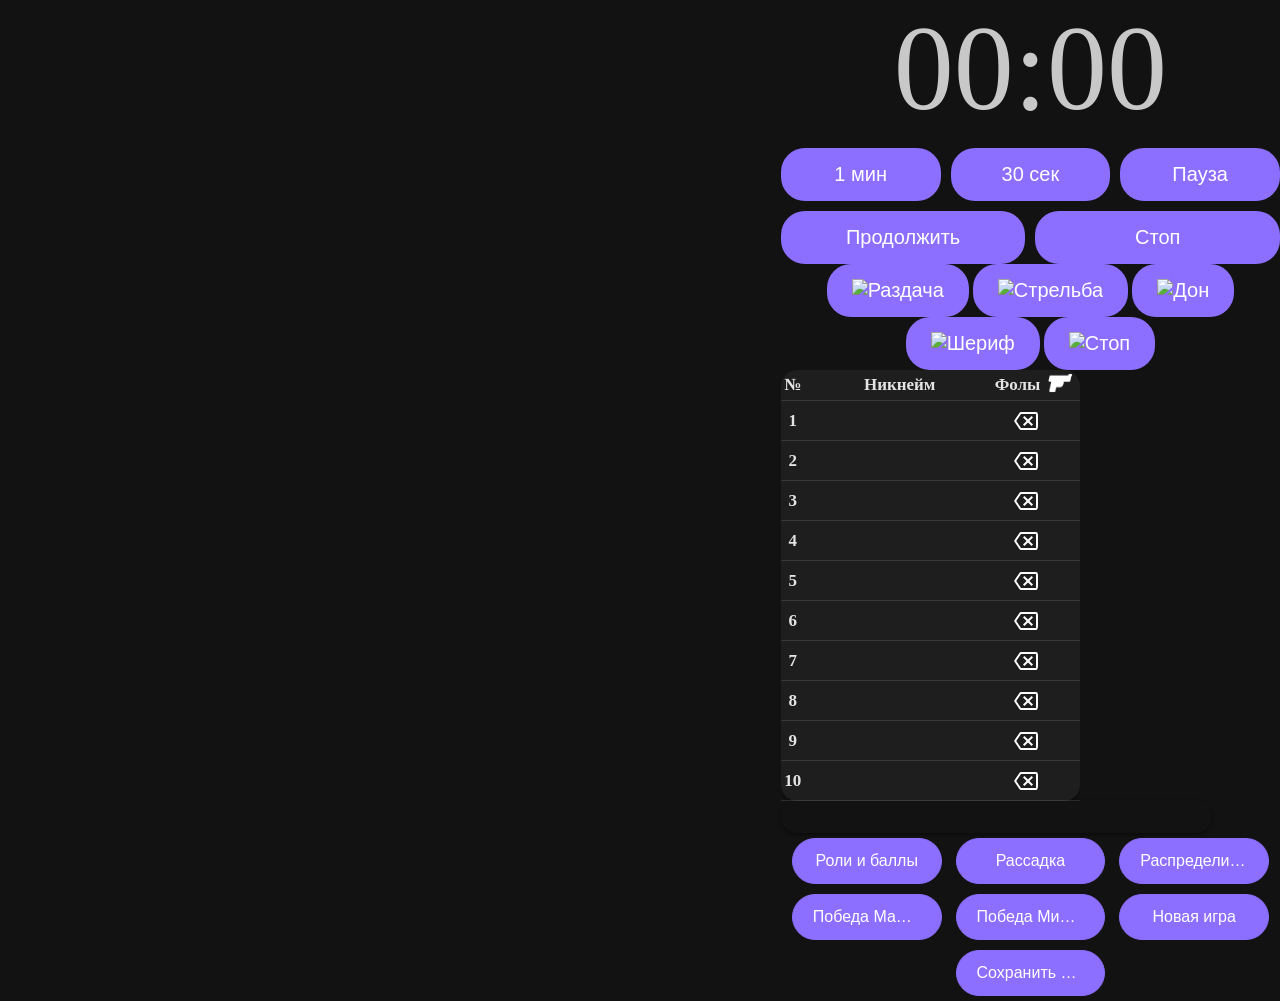
==== commit 0c7bd0d0: "Update index.html" ====
--- a/index.html
+++ b/index.html
@@ -69,12 +69,24 @@
 		<button class="material-button large-button" onclick="resumeTimer()">Продолжить</button>
 		<button class="material-button large-button" onclick="stopTimer()">Стоп</button>
 	</div>
+
+	
 	<div class="audio-controls">
-		<button class="audio-button" onclick="playAudio('tts/destributephase.mp3')">Раздача</button>
-		<button class="audio-button" onclick="playAudio('tts/killphase.mp3')">Стрельба</button>
-		<button class="audio-button" onclick="playAudio('tts/donphase.mp3')">Дон</button>
-		<button class="audio-button" onclick="playAudio('tts/sherphase.mp3')">Шериф</button>
-		<button class="audio-button" onclick="stopAudio()">Стоп</button>
+		<button class="material-button small-button" onclick="playAudio('tts/destributephase.mp3')">
+			<img src="/images/desrtibute.png" alt="Раздача" class="audio-icon">
+		</button>
+		<button class="material-button small-button" onclick="playAudio('tts/killphase.mp3')">
+			<img src="/images/kill.png" alt="Стрельба" class="audio-icon">
+		</button>
+		<button class="material-button small-button" onclick="playAudio('tts/donphase.mp3')">
+			<img src="/images/don.png" alt="Дон" class="audio-icon">
+		</button>
+		<button class="material-button small-button" onclick="playAudio('tts/sherphase.mp3')">
+			<img src="/images/sheriff.png" alt="Шериф" class="audio-icon">
+		</button>
+		<button class="material-button small-button" onclick="stopAudio()">
+			<img src="/images/stop.png" alt="Стоп" class="audio-icon">
+		</button>
 	</div>
 
 <div class="main-game-table-wrapper table-wrapper">
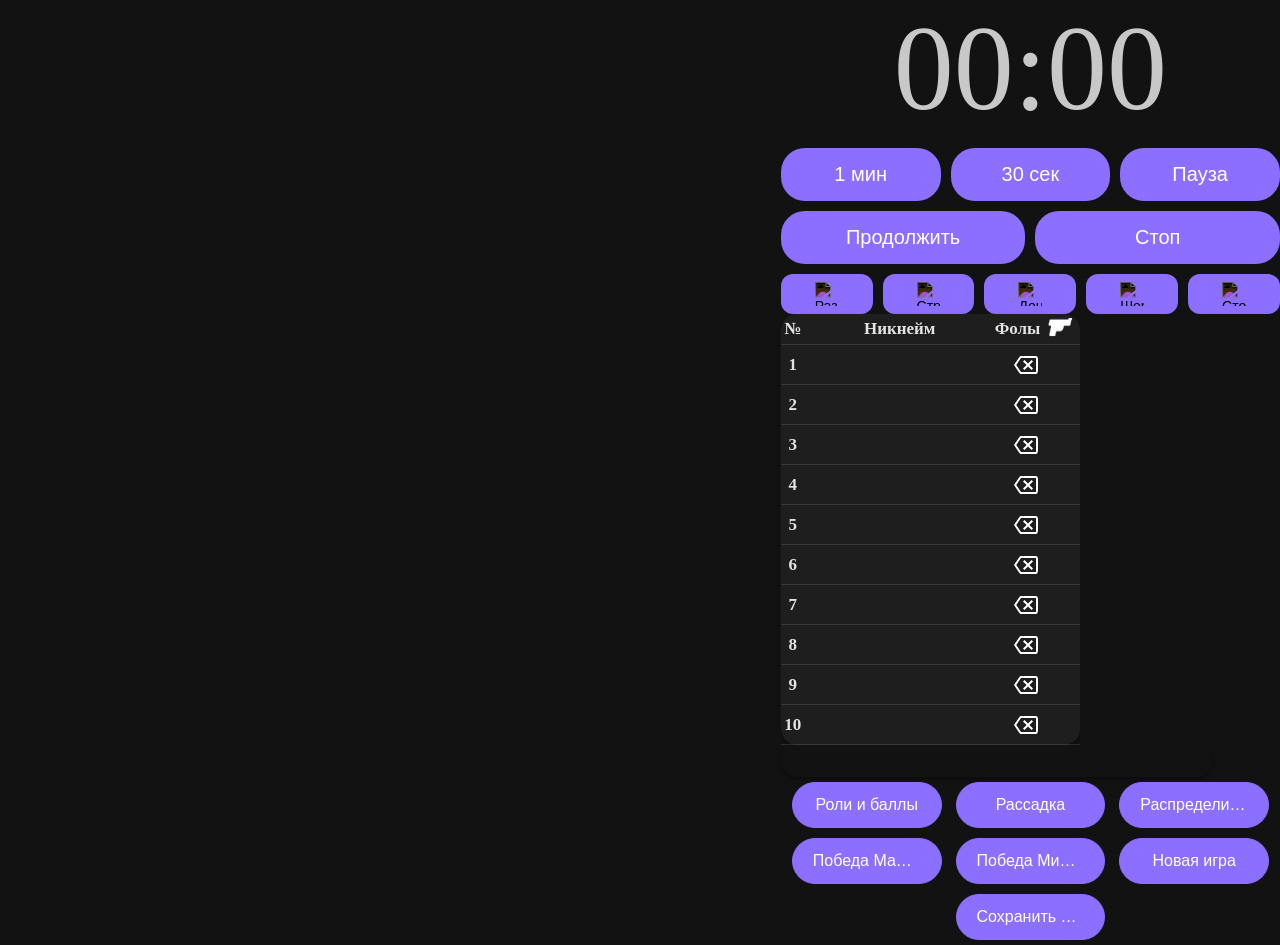
==== commit abc2417b: "Update index.html" ====
--- a/index.html
+++ b/index.html
@@ -70,22 +70,22 @@
 		<button class="material-button large-button" onclick="stopTimer()">Стоп</button>
 	</div>
 
-	
+
 	<div class="audio-controls">
 		<button class="material-button small-button" onclick="playAudio('tts/destributephase.mp3')">
-			<img src="/images/desrtibute.png" alt="Раздача" class="audio-icon">
+			<img src="/blank/images/desrtibute.png" alt="Раздача" class="audio-icon">
 		</button>
 		<button class="material-button small-button" onclick="playAudio('tts/killphase.mp3')">
-			<img src="/images/kill.png" alt="Стрельба" class="audio-icon">
+			<img src="/blank/images/kill.png" alt="Стрельба" class="audio-icon">
 		</button>
 		<button class="material-button small-button" onclick="playAudio('tts/donphase.mp3')">
-			<img src="/images/don.png" alt="Дон" class="audio-icon">
+			<img src="/blank/images/don.png" alt="Дон" class="audio-icon">
 		</button>
 		<button class="material-button small-button" onclick="playAudio('tts/sherphase.mp3')">
-			<img src="/images/sheriff.png" alt="Шериф" class="audio-icon">
+			<img src="/blank/images/sheriff.png" alt="Шериф" class="audio-icon">
 		</button>
 		<button class="material-button small-button" onclick="stopAudio()">
-			<img src="/images/stop.png" alt="Стоп" class="audio-icon">
+			<img src="/blank/images/stop.png" alt="Стоп" class="audio-icon">
 		</button>
 	</div>
 
--- a/css/styles.css
+++ b/css/styles.css
@@ -614,3 +614,33 @@
 .highlighted {
     background-color: rgba(147, 112, 219, 0.3); /* Нежно-фиолетовый цвет с прозрачностью */
 }
+.audio-controls {
+    display: flex;
+    justify-content: center;
+    gap: 10px;
+    margin-top: 10px;
+}
+
+.material-button.small-button {
+    padding: 8px 12px;
+    font-size: 14px;
+    border-radius: 12px;
+    background-color: var(--md-primary);
+    color: white;
+    border: none;
+    cursor: pointer;
+    transition: background-color 0.3s;
+    display: flex;
+    align-items: center;
+    justify-content: center;
+}
+
+.material-button.small-button:hover {
+    background-color: var(--md-primary-variant);
+}
+
+.audio-icon {
+    width: 24px;
+    height: 24px;
+    filter: invert(1); /* Инвертировать цвет иконки для лучшей видимости на темном фоне */
+}
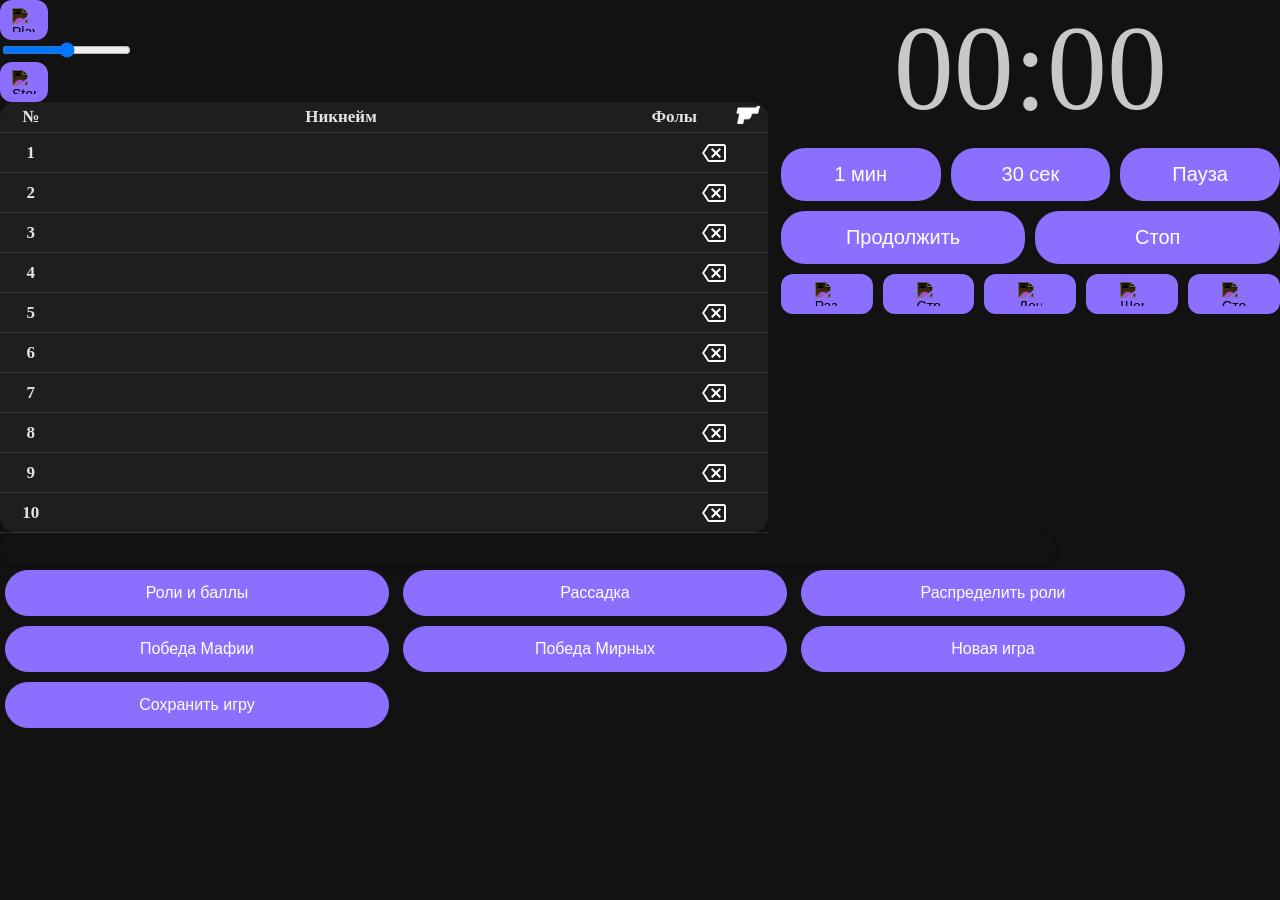
==== commit 6a9a6397: "Update index.html" ====
--- a/index.html
+++ b/index.html
@@ -70,46 +70,59 @@
 		<button class="material-button large-button" onclick="stopTimer()">Стоп</button>
 	</div>
 
-
 	<div class="audio-controls">
 		<button class="material-button small-button" onclick="playAudio('tts/destributephase.mp3')">
-			<img src="/blank/images/desrtibute.png" alt="Раздача" class="audio-icon">
+			<img src="/blank/images/desrtibute.svg" alt="Раздача" class="audio-icon">
 		</button>
 		<button class="material-button small-button" onclick="playAudio('tts/killphase.mp3')">
-			<img src="/blank/images/kill.png" alt="Стрельба" class="audio-icon">
+			<img src="/blank/images/kill.svg" alt="Стрельба" class="audio-icon">
 		</button>
 		<button class="material-button small-button" onclick="playAudio('tts/donphase.mp3')">
-			<img src="/blank/images/don.png" alt="Дон" class="audio-icon">
+			<img src="/blank/images/don.svg" alt="Дон" class="audio-icon">
 		</button>
 		<button class="material-button small-button" onclick="playAudio('tts/sherphase.mp3')">
-			<img src="/blank/images/sheriff.png" alt="Шериф" class="audio-icon">
+			<img src="/blank/images/sheriff.svg" alt="Шериф" class="audio-icon">
 		</button>
 		<button class="material-button small-button" onclick="stopAudio()">
-			<img src="/blank/images/stop.png" alt="Стоп" class="audio-icon">
+			<img src="/blank/images/stop.svg" alt="Стоп" class="audio-icon">
 		</button>
 	</div>
-
-<div class="main-game-table-wrapper table-wrapper">
 </div>
-<script>jQuery(function () {
-	const nicknames = [
-		"AMOR", "Asia", "Alien", "Alinellas", "Animag", "Bittir", "Black", "Black Jack", "DULASHA", "Dill",
-		"Dizi", "Dushman", "EL", "Fox", "Gremlin", "Geralt", "Gestalter", "Hisoka", "Ivory", "Kai",
-		"LIRICA", "Miamore", "Mulan", "Neo", "ProDoc", "Shinobi", "Soza", "Saul Goodman", "Scorpion",
-		"TONI MONTANA", "Tam", "ZONDR", "evil", "finnick", "Йору", "Адвокат", "Альтман", "Альфа", "Асур",
-		"Бес", "Биполярка", "Булочка", "Валькирия", "Великая", "228Данте69", "Даня", "Дита", "Добрый",
-		"Дэва", "Ева", "Завклубом", "Зайка", "Зара", "Знаток", "Зёма", "Кари", "Кир", "Кира", "Кобра",
-		"Кову", "Копибара", "Коссмос", "Красавчик", "Лазер", "Лестер", "Лимонная долька", "Белый склон",
-		"Луи", "Мрак", "Маркетолог", "Марсело", "Мау", "Мафия", "Минахор", "Нафиля", "Окси", "Пантера",
-		"Паранойя", "Подкова", "Подсолнух", "Психолог", "Рокфор", "Руди", "Скорпион", "Саид", "Саймон",
-		"Салливан", "Сатору", "Светлячек", "Сирена", "Смурфик", "Статистика", "Темир", "Типсон",
-		"Томас Шелби", "Учитель", "Феникс", "Физик", "Фил", "Хейтер", "Штиль", "Элис"
-	];
-
-	jQuery(".user_entity_acp").autocomplete({
-		source: nicknames
-	});
-});</script>
+
+<div class="music-controls">
+	<button class="material-button small-button" id="playRandomMusic">
+		<img src="/blank/images/play.svg" alt="Play" class="audio-icon">
+	</button>
+	<input type="range" id="musicVolume" min="0" max="1" step="0.01" value="0.5" class="volume-slider">
+	<button class="material-button small-button" id="stopMusic">
+		<img src="/blank/images/stopmusic.svg" alt="Stop" class="audio-icon">
+	</button>
+</div>
+
+<div class="main-game-table-wrapper table-wrapper"></div>
+
+<script>
+	jQuery(function () {
+		const nicknames = [
+			"AMOR", "Asia", "Alien", "Alinellas", "Animag", "Bittir", "Black", "Black Jack", "DULASHA", "Dill",
+			"Dizi", "Dushman", "EL", "Fox", "Gremlin", "Geralt", "Gestalter", "Hisoka", "Ivory", "Kai",
+			"LIRICA", "Miamore", "Mulan", "Neo", "ProDoc", "Shinobi", "Soza", "Saul Goodman", "Scorpion",
+			"TONI MONTANA", "Tam", "ZONDR", "evil", "finnick", "Йору", "Адвокат", "Альтман", "Альфа", "Асур",
+			"Бес", "Биполярка", "Булочка", "Валькирия", "Великая", "228Данте69", "Даня", "Дита", "Добрый",
+			"Дэва", "Ева", "Завклубом", "Зайка", "Зара", "Знаток", "Зёма", "Кари", "Кир", "Кира", "Кобра",
+			"Кову", "Копибара", "Коссмос", "Красавчик", "Лазер", "Лестер", "Лимонная долька", "Белый склон",
+			"Луи", "Мрак", "Маркетолог", "Марсело", "Мау", "Мафия", "Минахор", "Нафиля", "Окси", "Пантера",
+			"Паранойя", "Подкова", "Подсолнух", "Психолог", "Рокфор", "Руди", "Скорпион", "Саид", "Саймон",
+			"Салливан", "Сатору", "Светлячек", "Сирена", "Смурфик", "Статистика", "Темир", "Типсон",
+			"Томас Шелби", "Учитель", "Феникс", "Физик", "Фил", "Хейтер", "Штиль", "Элис"
+		];
+
+		jQuery(".user_entity_acp").autocomplete({
+			source: nicknames
+		});
+	});
+</script>
+
 <div class="vote-wrapper">
 	<div class="vote-table-wrapper">
 		<table class="vote-table" cellspacing="5">
@@ -211,9 +224,11 @@
 		</table>
 	</div>
 </div>
+
 <div id="vote_res" data-line="0">
 	<div id="vr_l0" data-day="0" style="display:none;" class="vote_day"></div>
 </div>
+
 <div class="menu-content" id="menuContent">
 	<button class="menu-cont-button" id="settingsToggle">Роли и баллы</button>
 	<button class="menu-cont-button" id="shuffleButton">Рассадка</button>
@@ -223,25 +238,19 @@
 	<button class="menu-cont-button" id="resetAllForms">Новая игра</button>
 	<button class="menu-cont-button" id="saveGameButton">Сохранить игру</button>
 </div>
-<div id="selection-modal" class="modal">
+
+<!-- Модальное окно подтверждения -->
+<div id="confirmation-modal" class="modal">
 	<div class="modal-content">
-		<h2>Введите лучший ход</h2>
-		<div class="player-buttons">
-			<button class="player-button" data-player="1">1</button>
-			<button class="player-button" data-player="2">2</button>
-			<button class="player-button" data-player="3">3</button>
-			<button class="player-button" data-player="4">4</button>
-			<button class="player-button" data-player="5">5</button>
-			<button class="player-button" data-player="6">6</button>
-			<button class="player-button" data-player="7">7</button>
-			<button class="player-button" data-player="8">8</button>
-			<button class="player-button" data-player="9">9</button>
-			<button class="player-button" data-player="10">10</button>
+		<h2>Подтверждение</h2>
+		<p>Вы действительно хотите сохранить игру и отправить результаты в Telegram?</p>
+		<div class="modal-buttons">
+			<button id="confirm-save" class="settings-toggle-button">Да</button>
+			<button id="cancel-save" class="settings-toggle-button">Нет</button>
 		</div>
-		<button id="save-selection" class="settings-toggle-button">Принять ЛХ</button>
-		<div class="error-message" style="display: none;">Нельзя выбрать более трех кандидатов!</div>
 	</div>
 </div>
+
 <script>
 	// Переменная для хранения победителя
 	let winner = ''; // По умолчанию победитель не выбран
@@ -258,6 +267,17 @@
 
 	// Обработчик для кнопки "Сохранить игру"
 	document.getElementById('saveGameButton').addEventListener('click', function() {
+		// Показываем модальное окно подтверждения
+		const confirmationModal = document.getElementById('confirmation-modal');
+		confirmationModal.style.display = 'block';
+	});
+
+	// Обработчик для кнопки "Да" в модальном окне
+	document.getElementById('confirm-save').addEventListener('click', function() {
+		// Скрываем модальное окно
+		const confirmationModal = document.getElementById('confirmation-modal');
+		confirmationModal.style.display = 'none';
+
 		// Создаем контейнер для вывода результатов
 		const resultContainer = document.createElement('div');
 		resultContainer.id = 'gameResult';
@@ -359,9 +379,11 @@
 						.then(response => response.json())
 						.then(data => {
 							console.log('Сообщение отправлено:', data);
+							alert('Результаты успешно отправлены в Telegram!');
 						})
 						.catch(error => {
 							console.error('Ошибка при отправке сообщения:', error);
+							alert('Произошла ошибка при отправке результатов.');
 						});
 			} else {
 				console.error('chat_id не найден');
@@ -377,6 +399,153 @@
 		// Добавляем результат на страницу
 		document.body.appendChild(resultContainer);
 	});
+
+	// Обработчик для кнопки "Нет" в модальном окне
+	document.getElementById('cancel-save').addEventListener('click', function() {
+		// Скрываем модальное окно
+		const confirmationModal = document.getElementById('confirmation-modal');
+		confirmationModal.style.display = 'none';
+	});
 </script>
+<script>
+	// Список песен в папке /music/
+	const musicFiles = [
+		'music/_(1).mp3',
+		'music/_(10).mp3',
+		'music/_(11).mp3',
+		'music/_(12).mp3',
+		'music/_(13).mp3',
+		'music/_(14).mp3',
+		'music/_(15).mp3',
+		'music/_(16).mp3',
+		'music/_(17).mp3',
+		'music/_(18).mp3',
+		'music/_(19).mp3',
+		'music/_(2).mp3',
+		'music/_(20).mp3',
+		'music/_(21).mp3',
+		'music/_(22).mp3',
+		'music/_(23).mp3',
+		'music/_(24).mp3',
+		'music/_(25).mp3',
+		'music/_(26).mp3',
+		'music/_(27).mp3',
+		'music/_(28).mp3',
+		'music/_(29).mp3',
+		'music/_(3).mp3',
+		'music/_(30).mp3',
+		'music/_(31).mp3',
+		'music/_(32).mp3',
+		'music/_(33).mp3',
+		'music/_(34).mp3',
+		'music/_(35).mp3',
+		'music/_(36).mp3',
+		'music/_(37).mp3',
+		'music/_(38).mp3',
+		'music/_(39).mp3',
+		'music/_(4).mp3',
+		'music/_(40).mp3',
+		'music/_(41).mp3',
+		'music/_(42).mp3',
+		'music/_(43).mp3',
+		'music/_(44).mp3',
+		'music/_(45).mp3',
+		'music/_(46).mp3',
+		'music/_(47).mp3',
+		'music/_(48).mp3',
+		'music/_(49).mp3',
+		'music/_(5).mp3',
+		'music/_(50).mp3',
+		'music/_(51).mp3',
+		'music/_(52).mp3',
+		'music/_(53).mp3',
+		'music/_(54).mp3',
+		'music/_(55).mp3',
+		'music/_(56).mp3',
+		'music/_(57).mp3',
+		'music/_(58).mp3',
+		'music/_(59).mp3',
+		'music/_(6).mp3',
+		'music/_(60).mp3',
+		'music/_(61).mp3',
+		'music/_(62).mp3',
+		'music/_(63).mp3',
+		'music/_(64).mp3',
+		'music/_(65).mp3',
+		'music/_(66).mp3',
+		'music/_(67).mp3',
+		'music/_(68).mp3',
+		'music/_(69).mp3',
+		'music/_(7).mp3',
+		'music/_(70).mp3',
+		'music/_(71).mp3',
+		'music/_(72).mp3',
+		'music/_(73).mp3',
+		'music/_(74).mp3',
+		'music/_(75).mp3',
+		'music/_(76).mp3',
+		'music/_(77).mp3',
+		'music/_(78).mp3',
+		'music/_(79).mp3',
+		'music/_(8).mp3',
+		'music/_(80).mp3',
+		'music/_(81).mp3',
+		'music/_(82).mp3',
+		'music/_(83).mp3',
+		'music/_(84).mp3',
+		'music/_(85).mp3',
+		'music/_(86).mp3',
+		'music/_(87).mp3',
+		'music/_(88).mp3',
+		'music/_(89).mp3',
+		'music/_(9).mp3',
+		'music/_(90).mp3',
+		'music/_(91).mp3',
+		'music/_(92).mp3',
+		'music/_(93).mp3',
+		'music/_(94).mp3',
+		'music/_(95).mp3',
+		'music/_(96).mp3',
+		'music/_(97).mp3',
+		'music/_(98).mp3',
+		'music/_(99).mp3'
+	];
+
+	let musicAudio = null;
+
+	// Функция для воспроизведения случайной песни
+	function playRandomMusic() {
+		if (musicAudio) {
+			musicAudio.pause();
+			musicAudio.currentTime = 0;
+		}
+
+		const randomIndex = Math.floor(Math.random() * musicFiles.length);
+		const randomMusic = musicFiles[randomIndex];
+		musicAudio = new Audio(randomMusic);
+		musicAudio.volume = document.getElementById('musicVolume').value;
+		musicAudio.play();
+	}
+
+	// Функция для остановки музыки
+	function stopMusic() {
+		if (musicAudio) {
+			musicAudio.pause();
+			musicAudio.currentTime = 0;
+		}
+	}
+
+	// Обработчики для кнопок Play и Stop
+	document.getElementById('playRandomMusic').addEventListener('click', playRandomMusic);
+	document.getElementById('stopMusic').addEventListener('click', stopMusic);
+
+	// Обработчик для ползунка громкости
+	document.getElementById('musicVolume').addEventListener('input', function() {
+		if (musicAudio) {
+			musicAudio.volume = this.value;
+		}
+	});
+</script>
+
 </body>
 </html>
